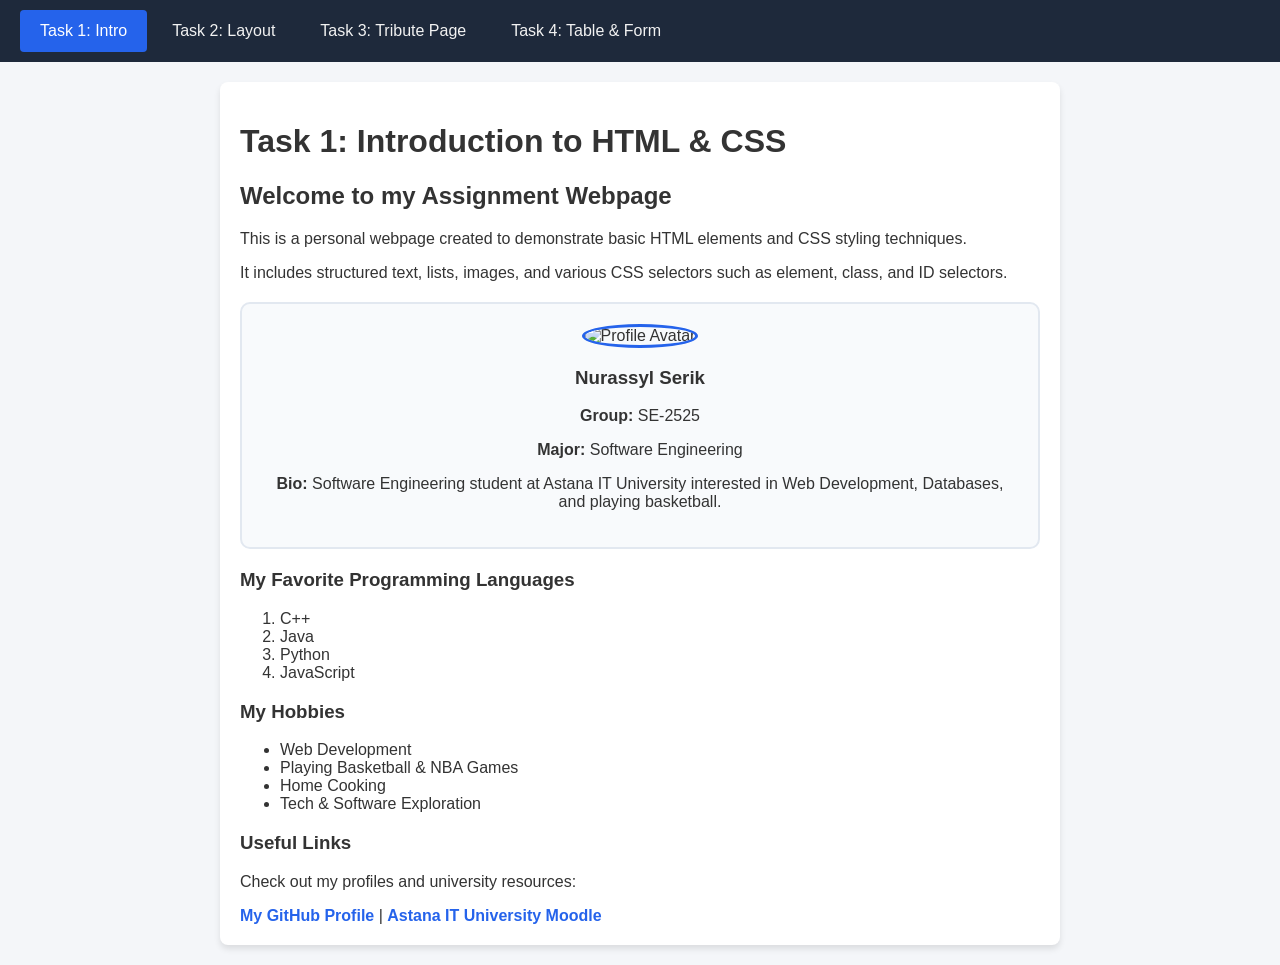
==== index.html @ acf2517e "Add files via upload" ====
<!DOCTYPE html>
<html lang="en">
<head>
    <meta charset="UTF-8">
    <meta name="viewport" content="width=device-width, initial-scale=1.0">
    <title>Task 1 - Home</title>
    <link rel="stylesheet" href="styles.css">
</head>
<body>

<nav class="navbar">
    <a href="index.html" class="active">Task 1: Intro</a>
    <a href="task2.html">Task 2: Layout</a>
    <a href="task3.html">Task 3: Tribute Page</a>
    <a href="task4.html">Task 4: Table & Form</a>
</nav>

<div class="container">
    <h1>Task 1: Introduction to HTML & CSS</h1>
    <h2>Welcome to my Assignment Webpage</h2>

    <p>This is a personal webpage created to demonstrate basic HTML elements and CSS styling techniques.</p>
    <p>It includes structured text, lists, images, and various CSS selectors such as element, class, and ID selectors.</p>

    <div id="profile-card" class="card">
        <img src="https://cdn-icons-png.flaticon.com/512/3135/3135715.png" alt="Profile Avatar" class="profile-img">
        <h3>Nurassyl Serik</h3>
        <p><strong>Group:</strong> SE-2525</p>
        <p><strong>Major:</strong> Software Engineering</p>
        <p><strong>Bio:</strong> Software Engineering student at Astana IT University interested in Web Development, Databases, and playing basketball.</p>
    </div>

    <h3>My Favorite Programming Languages</h3>
    <ol>
        <li>C++</li>
        <li>Java</li>
        <li>Python</li>
        <li>JavaScript</li>
    </ol>

    <h3>My Hobbies</h3>
    <ul>
        <li>Web Development</li>
        <li>Playing Basketball & NBA Games</li>
        <li>Home Cooking</li>
        <li>Tech & Software Exploration</li>
    </ul>

    <h3>Useful Links</h3>
    <p>Check out my profiles and university resources:</p>
    <a href="https://github.com" target="_blank" class="custom-link">My GitHub Profile</a> |
    <a href="https://moodle.astanait.edu.kz" target="_blank" class="custom-link">Astana IT University Moodle</a>
</div>

</body>
</html>
---- styles.css ----
body {
    font-family: Arial, sans-serif;
    background-color: #f4f6f9;
    color: #333;
    margin: 0;
    padding: 0;
}

.navbar {
    background-color: #1e293b;
    overflow: hidden;
    padding: 10px 20px;
}

.navbar a {
    float: left;
    display: block;
    color: #f2f2f2;
    text-align: center;
    padding: 12px 20px;
    text-decoration: none;
    font-size: 16px;
    border-radius: 4px;
    margin-right: 5px;
}

.navbar a:hover {
    background-color: #3b82f6;
    color: white;
}

.navbar a.active {
    background-color: #2563eb;
    color: white;
}

.container {
    max-width: 800px;
    margin: 20px auto;
    padding: 20px;
    background: #ffffff;
    border-radius: 8px;
    box-shadow: 0 4px 6px rgba(0, 0, 0, 0.1);
}

.card {
    border: 2px solid #e2e8f0;
    padding: 20px;
    border-radius: 10px;
    background-color: #f8fafc;
    margin: 20px 0;
    text-align: center;
}

.profile-img {
    width: 130px;
    height: 130px;
    object-fit: cover;
    border-radius: 50%;
    border: 3px solid #2563eb;
}

.custom-link {
    color: #2563eb;
    text-decoration: none;
    font-weight: bold;
}

.custom-link:hover {
    text-decoration: underline;
    color: #1d4ed8;
}

.layout-wrapper {
    width: 90%;
    max-width: 1000px;
    margin: 20px auto;
    border: 1px solid #ccc;
    background: #fff;
}

.header {
    background: #0f172a;
    color: white;
    padding: 15px;
    text-align: center;
}

.clearfix::after {
    content: "";
    clear: both;
    display: table;
}

.sidebar {
    float: left;
    width: 25%;
    background: #e2e8f0;
    padding: 15px;
    box-sizing: border-box;
    min-height: 250px;
}

.content-area {
    float: right;
    width: 70%;
    padding: 15px;
    box-sizing: border-box;
    min-height: 250px;
}

.footer {
    background: #0f172a;
    color: white;
    text-align: center;
    padding: 10px;
    clear: both;
}

#table-title {
    color: #1e293b;
    border-bottom: 2px solid #2563eb;
    padding-bottom: 5px;
}

.styled-table {
    width: 100%;
    border-collapse: collapse;
    margin: 20px 0;
    font-size: 16px;
}

.styled-table th, .styled-table td {
    border: 1px solid #cbd5e1;
    padding: 12px 15px;
    text-align: center;
}

.styled-table thead tr {
    background-color: #2563eb;
    color: #ffffff;
}

.styled-table tbody tr:nth-child(even) {
    background-color: #f1f5f9;
}

.highlight-row {
    background-color: #fef08a !important;
    font-weight: bold;
}

#form-title {
    margin-top: 40px;
    color: #1e293b;
}

.styled-form {
    background-color: #f8fafc;
    padding: 25px;
    border-radius: 8px;
    border: 1px solid #e2e8f0;
    max-width: 500px;
    margin: 0 auto;
}

.form-group {
    margin-bottom: 15px;
}

.form-group label {
    display: block;
    font-weight: bold;
    margin-bottom: 5px;
}

.form-group input[type="text"],
.form-group input[type="email"],
.form-group select,
.form-group textarea {
    width: 100%;
    padding: 10px;
    border: 1px solid #cbd5e1;
    border-radius: 4px;
    box-sizing: border-box;
}

.radio-group label {
    display: inline;
    font-weight: normal;
    margin-right: 15px;
}

.submit-btn {
    background-color: #2563eb;
    color: white;
    padding: 12px 20px;
    border: none;
    border-radius: 4px;
    cursor: pointer;
    width: 100%;
    font-size: 16px;
}

.submit-btn:hover {
    background-color: #1d4ed8;
}
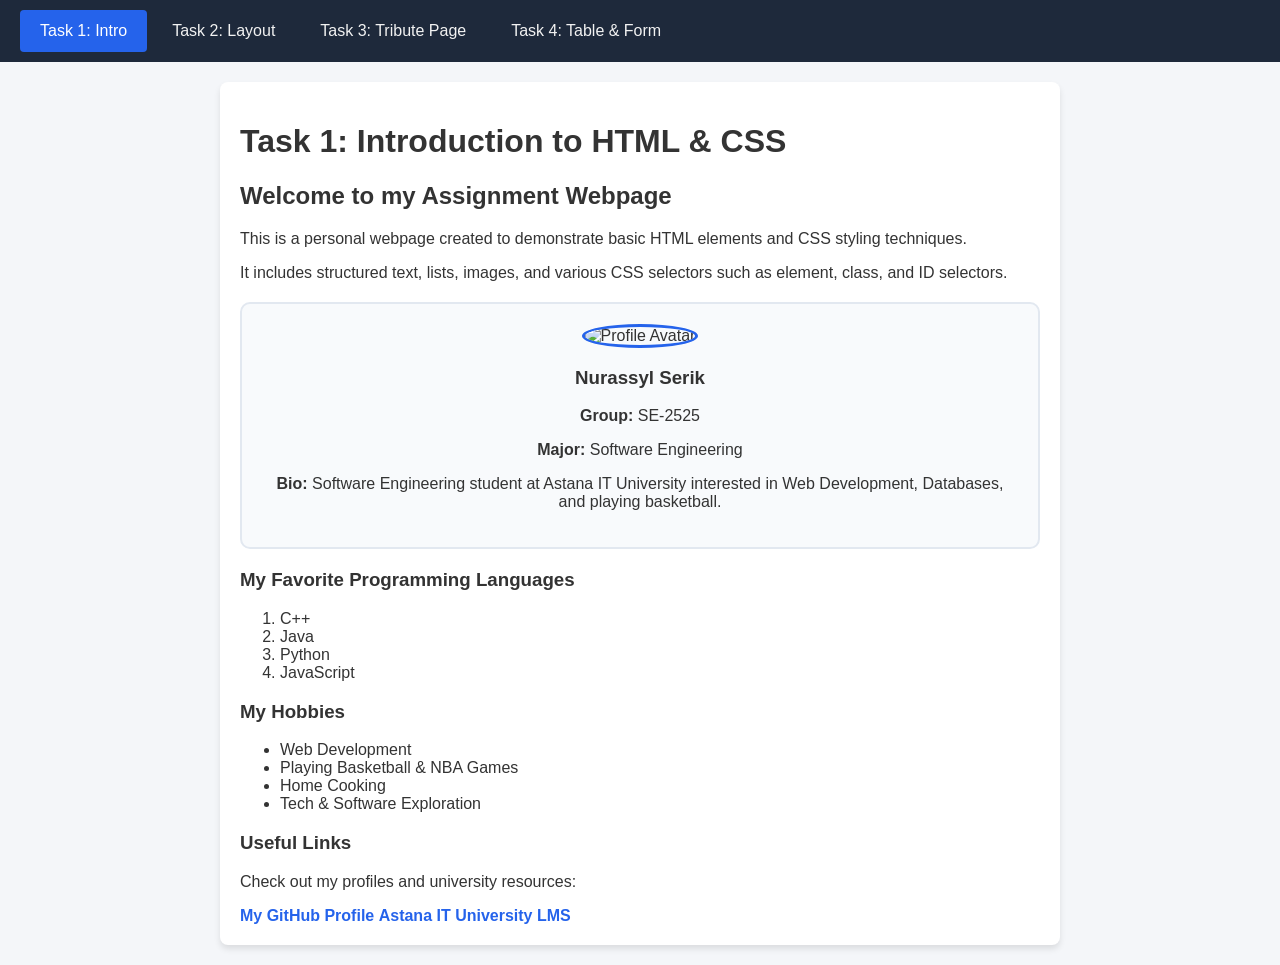
==== commit bddccd8d: "Update index.html" ====
--- a/index.html
+++ b/index.html
@@ -48,9 +48,9 @@
 
     <h3>Useful Links</h3>
     <p>Check out my profiles and university resources:</p>
-    <a href="https://github.com" target="_blank" class="custom-link">My GitHub Profile</a> |
-    <a href="https://moodle.astanait.edu.kz" target="_blank" class="custom-link">Astana IT University Moodle</a>
+    <a href="https://github.com" target="_blank" class="custom-link">My GitHub Profile</a>
+    <a href="https://lms.astanait.edu.kz" target="_blank" class="custom-link">Astana IT University LMS</a>
 </div>
 
 </body>
-</html>+</html>
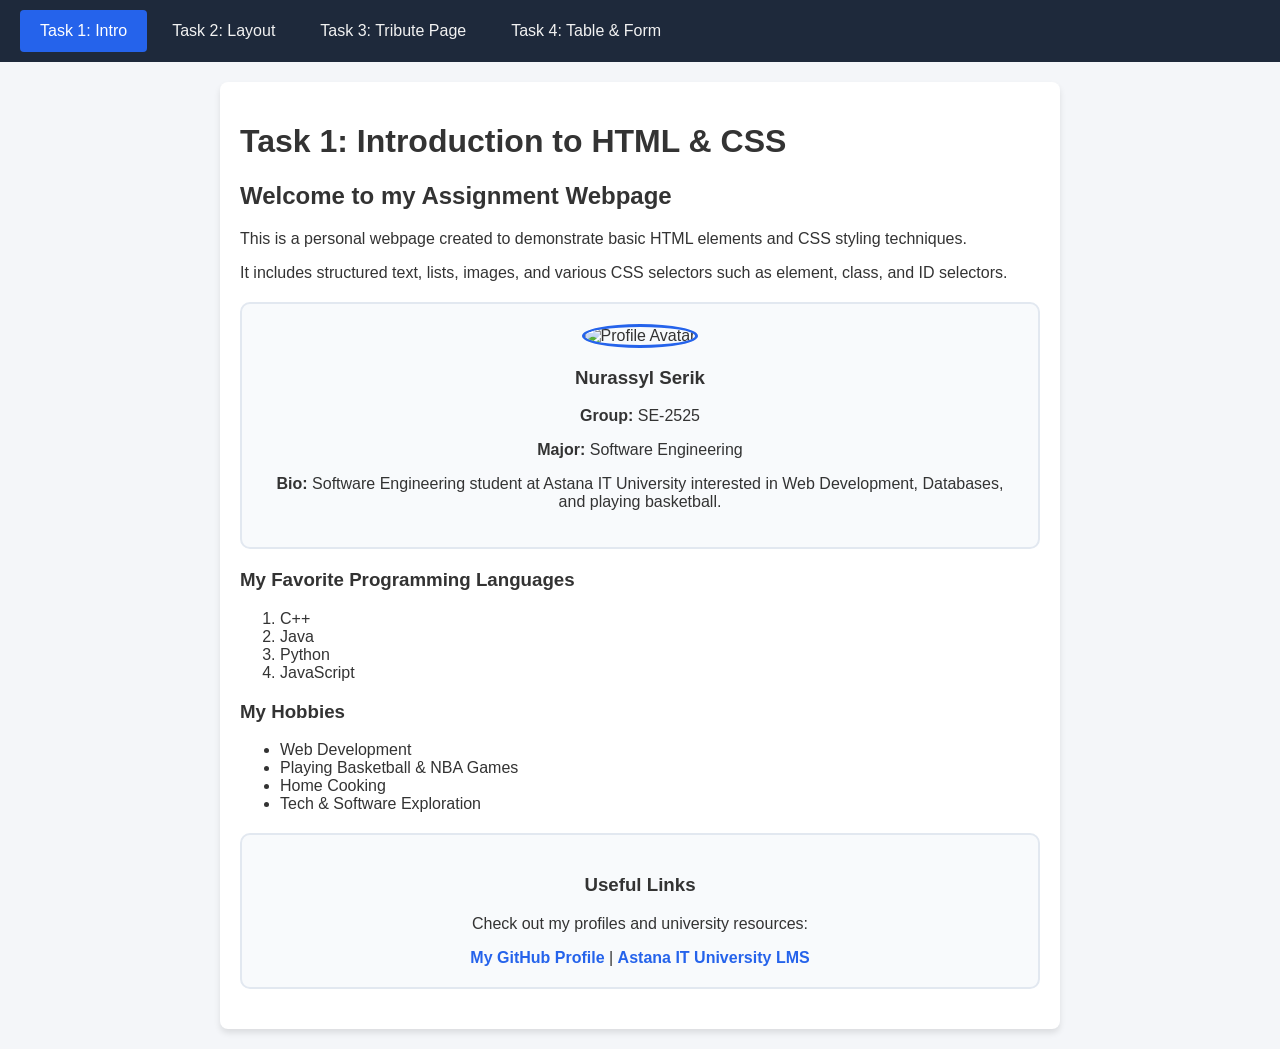
==== commit 64814b63: "Update index.html" ====
--- a/index.html
+++ b/index.html
@@ -46,11 +46,11 @@
         <li>Tech & Software Exploration</li>
     </ul>
 
+    <div class="card">
     <h3>Useful Links</h3>
     <p>Check out my profiles and university resources:</p>
-    <a href="https://github.com" target="_blank" class="custom-link">My GitHub Profile</a>
+    <a href="https://github.com/nurass965" target="_blank" class="custom-link">My GitHub Profile</a> | 
     <a href="https://lms.astanait.edu.kz" target="_blank" class="custom-link">Astana IT University LMS</a>
 </div>
-
 </body>
 </html>
